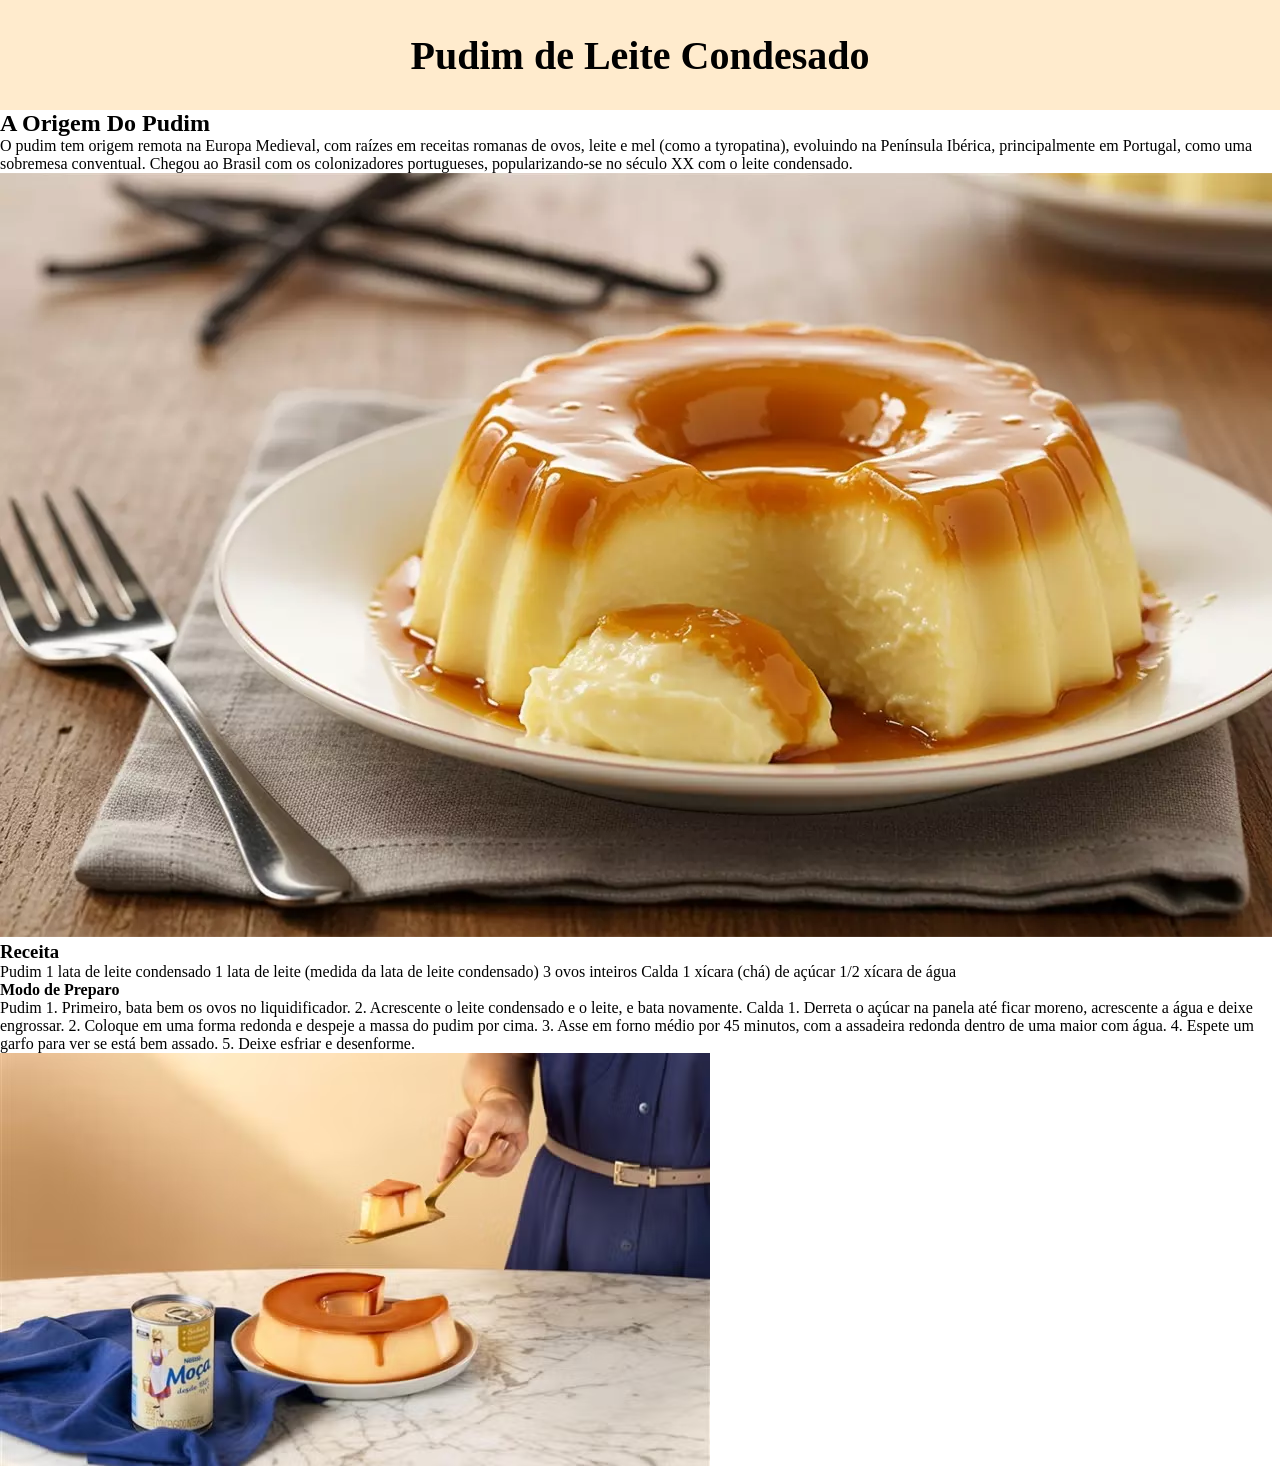
==== index.html @ 9bce7c53 "iniciando site" ====
<!DOCTYPE html>
<html lang="PT-BR">

<head>
    <meta charset="UTF-8">
    <meta name="viewport" content="width=device-width, initial-scale=1.0">
    <title>Pudim</title>
    <link rel="stylesheet" href="style.css">
</head>

<body>

    <header>
        <h1>Pudim de Leite Condesado</h1>
    </header>

    <h2>A Origem Do Pudim</h2>
    <p>O pudim tem origem remota na Europa Medieval, com raízes em receitas romanas de ovos, leite e mel (como a
        tyropatina), evoluindo na Península Ibérica, principalmente em Portugal, como uma sobremesa conventual. Chegou
        ao Brasil com os colonizadores portugueses, popularizando-se no século XX com o leite condensado.</p>

    <img src="Imagens/pudim-de-leite-condensado.webp" alt="Imagem Pudim">

    <h3>Receita</h3>
    <p>Pudim
        1 lata de leite condensado

        1 lata de leite (medida da lata de leite condensado)

        3 ovos inteiros

        Calda

        1 xícara (chá) de açúcar

        1/2 xícara de água</p>

    <h4>Modo de Preparo</h4>
    <p>Pudim

        1. Primeiro, bata bem os ovos no liquidificador.

        2. Acrescente o leite condensado e o leite, e bata novamente.

        Calda

        1. Derreta o açúcar na panela até ficar moreno, acrescente a água e deixe engrossar.

        2. Coloque em uma forma redonda e despeje a massa do pudim por cima.

        3. Asse em forno médio por 45 minutos, com a assadeira redonda dentro de uma maior com água.

        4. Espete um garfo para ver se está bem assado.

        5. Deixe esfriar e desenforme.</p>

    <img src="Imagens/77309619092d18ac08b115a4a13badf6.avif" alt="">
</body>

</html>
---- style.css ----
* {
    margin: 0;
    padding: 0;
    box-sizing: border-box;
}

header {
    display: flex;
    background-color: blanchedalmond;
    align-items: center;
    justify-content: center;
    height: 110px;
}

h1 {
    font-size: 40px;
}
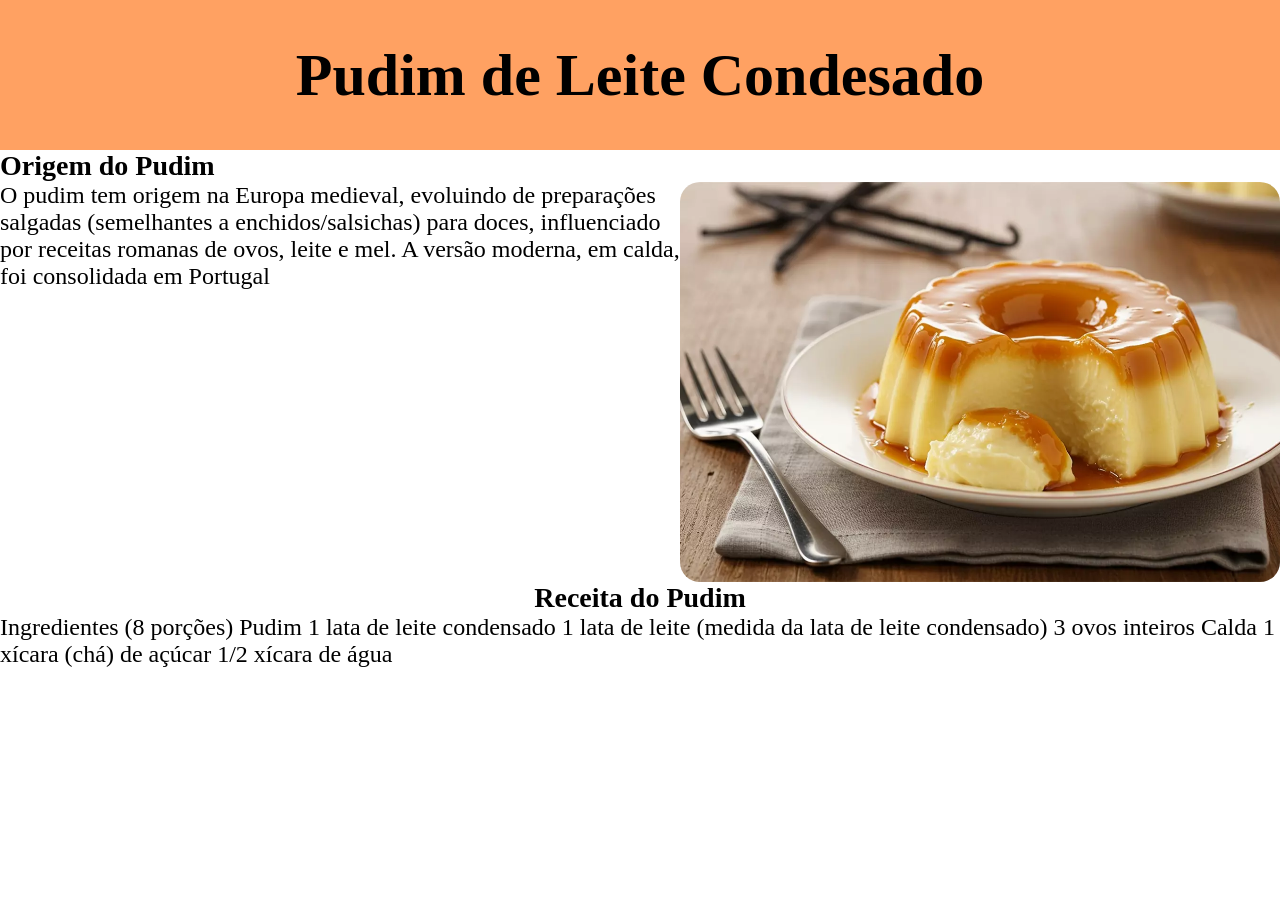
==== commit 3d00e424: "atualizando" ====
--- a/index.html
+++ b/index.html
@@ -1,60 +1,37 @@
 <!DOCTYPE html>
 <html lang="PT-BR">
-
 <head>
     <meta charset="UTF-8">
     <meta name="viewport" content="width=device-width, initial-scale=1.0">
     <title>Pudim</title>
     <link rel="stylesheet" href="style.css">
 </head>
-
+<div class="bloco">
+<header>
+    <h1>Pudim de Leite Condesado</h1>
+</header>
+</div>
 <body>
-
-    <header>
-        <h1>Pudim de Leite Condesado</h1>
-    </header>
-
-    <h2>A Origem Do Pudim</h2>
-    <p>O pudim tem origem remota na Europa Medieval, com raízes em receitas romanas de ovos, leite e mel (como a
-        tyropatina), evoluindo na Península Ibérica, principalmente em Portugal, como uma sobremesa conventual. Chegou
-        ao Brasil com os colonizadores portugueses, popularizando-se no século XX com o leite condensado.</p>
-
-    <img src="Imagens/pudim-de-leite-condensado.webp" alt="Imagem Pudim">
-
-    <h3>Receita</h3>
-    <p>Pudim
+    <h2>Origem do Pudim</h2>
+    <div class="imagem">
+    <p>O pudim tem origem na Europa medieval, evoluindo de preparações salgadas (semelhantes a enchidos/salsichas) para doces, influenciado por receitas romanas de ovos, leite e mel. A versão moderna, em calda, foi consolidada em Portugal</p>
+    <img src="Imagens/pudim-de-leite-condensado.webp" alt="Imagem pudim" class="pudim-photo">
+    </div>  
+    <h3>Receita do Pudim</h3>
+    <p>Ingredientes (8 porções)
+        Pudim
+        
         1 lata de leite condensado
-
+       
         1 lata de leite (medida da lata de leite condensado)
-
+       
         3 ovos inteiros
 
         Calda
 
+        
         1 xícara (chá) de açúcar
-
+        
         1/2 xícara de água</p>
-
-    <h4>Modo de Preparo</h4>
-    <p>Pudim
-
-        1. Primeiro, bata bem os ovos no liquidificador.
-
-        2. Acrescente o leite condensado e o leite, e bata novamente.
-
-        Calda
-
-        1. Derreta o açúcar na panela até ficar moreno, acrescente a água e deixe engrossar.
-
-        2. Coloque em uma forma redonda e despeje a massa do pudim por cima.
-
-        3. Asse em forno médio por 45 minutos, com a assadeira redonda dentro de uma maior com água.
-
-        4. Espete um garfo para ver se está bem assado.
-
-        5. Deixe esfriar e desenforme.</p>
-
-    <img src="Imagens/77309619092d18ac08b115a4a13badf6.avif" alt="">
 </body>
-
 </html>
--- a/style.css
+++ b/style.css
@@ -4,14 +4,43 @@
     box-sizing: border-box;
 }
 
-header {
+header{
     display: flex;
-    background-color: blanchedalmond;
+    flex-direction: column;
+    background-color:rgb(255, 161, 98);
+    height: 150px;
     align-items: center;
     justify-content: center;
-    height: 110px;
 }
 
-h1 {
-    font-size: 40px;
+h1{
+
+    font-size: 60px;
+}
+
+h2{
+   
+    font-size: 28px;
+}
+
+h3{
+    text-align: center;
+    font-size: 28px;
+}
+
+p{
+    font-size: 24px;
+    text-align: left;
+    
+}
+
+.imagem{
+    display: flex;
+    justify-content: center;
+}
+
+.pudim-photo {
+    width: 600px;
+    height: 400px;
+    border-radius: 20px;
 }
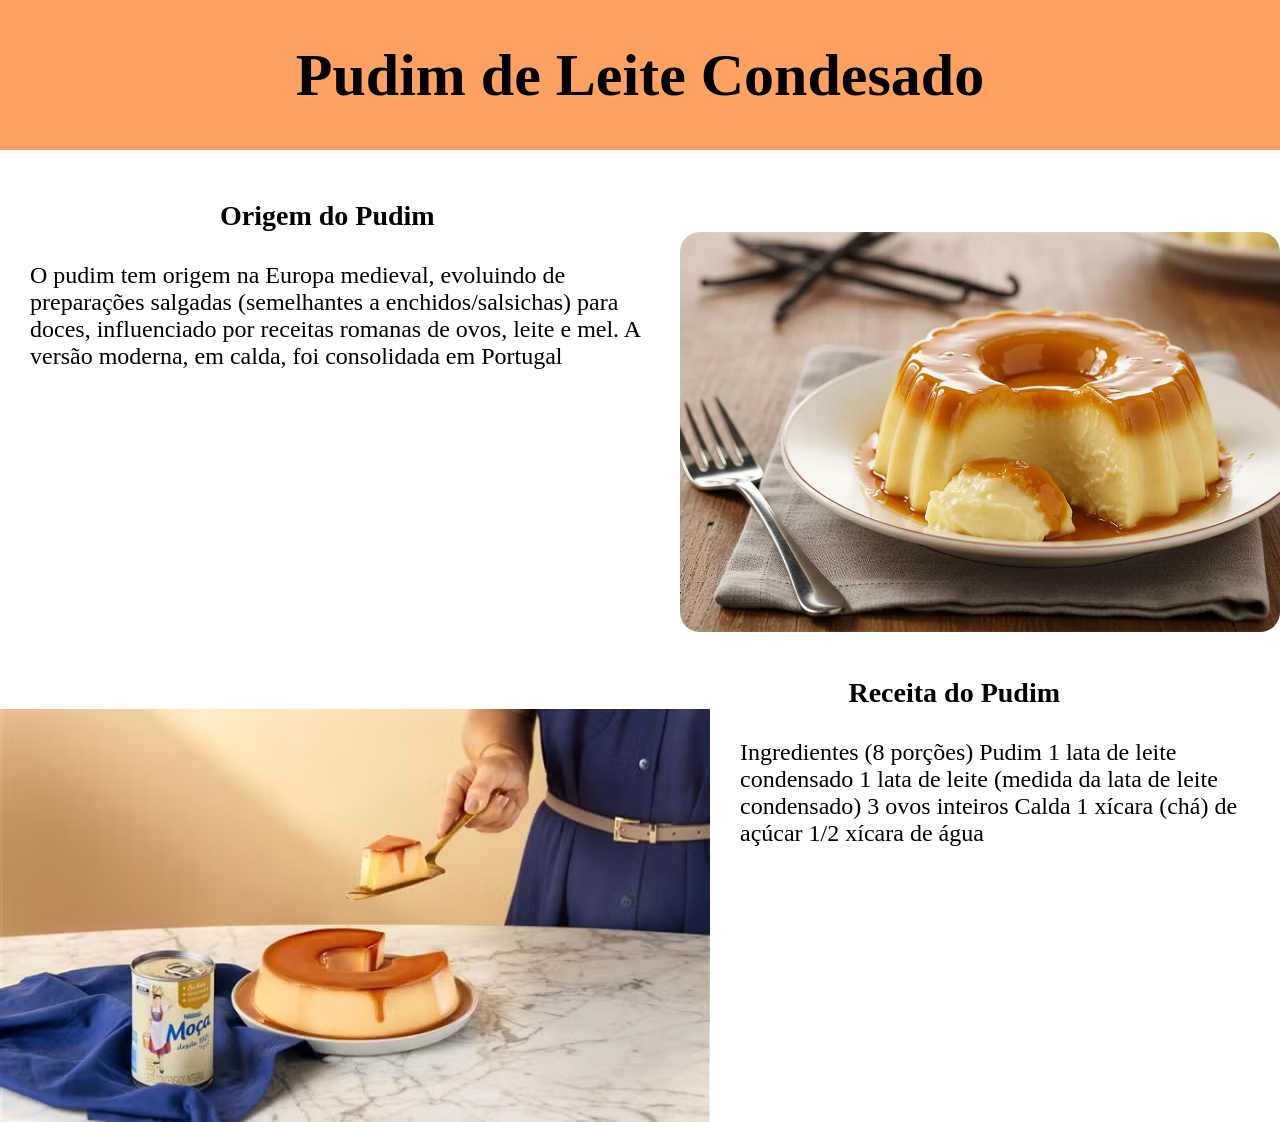
==== commit 6bf2a4a7: "atualizando" ====
--- a/index.html
+++ b/index.html
@@ -6,18 +6,20 @@
     <title>Pudim</title>
     <link rel="stylesheet" href="style.css">
 </head>
-<div class="bloco">
+
 <header>
     <h1>Pudim de Leite Condesado</h1>
 </header>
-</div>
+
 <body>
     <h2>Origem do Pudim</h2>
-    <div class="imagem">
+    <div class="imagem1">
     <p>O pudim tem origem na Europa medieval, evoluindo de preparações salgadas (semelhantes a enchidos/salsichas) para doces, influenciado por receitas romanas de ovos, leite e mel. A versão moderna, em calda, foi consolidada em Portugal</p>
     <img src="Imagens/pudim-de-leite-condensado.webp" alt="Imagem pudim" class="pudim-photo">
     </div>  
     <h3>Receita do Pudim</h3>
+    <div class="imagem2">
+    <img src="Imagens/77309619092d18ac08b115a4a13badf6.avif" alt="Preparo do Pudim">
     <p>Ingredientes (8 porções)
         Pudim
         
@@ -33,5 +35,6 @@
         1 xícara (chá) de açúcar
         
         1/2 xícara de água</p>
+</div>
 </body>
 </html>
--- a/style.css
+++ b/style.css
@@ -11,30 +11,40 @@
     height: 150px;
     align-items: center;
     justify-content: center;
+    margin-bottom: 50px;
 }
 
 h1{
-
     font-size: 60px;
 }
 
 h2{
-   
     font-size: 28px;
+    margin-left: 220px;
 }
 
 h3{
-    text-align: center;
+    text-align: right;
     font-size: 28px;
+    margin-right: 220px;
+    margin-top: 45px;
 }
 
 p{
     font-size: 24px;
     text-align: left;
+    margin-left: 30px;
+    margin-right: 25px;
+    margin-top: 30px;
     
 }
 
-.imagem{
+.imagem1{
+    display: flex;
+    justify-content: center;
+}
+
+.imagem2{
     display: flex;
     justify-content: center;
 }
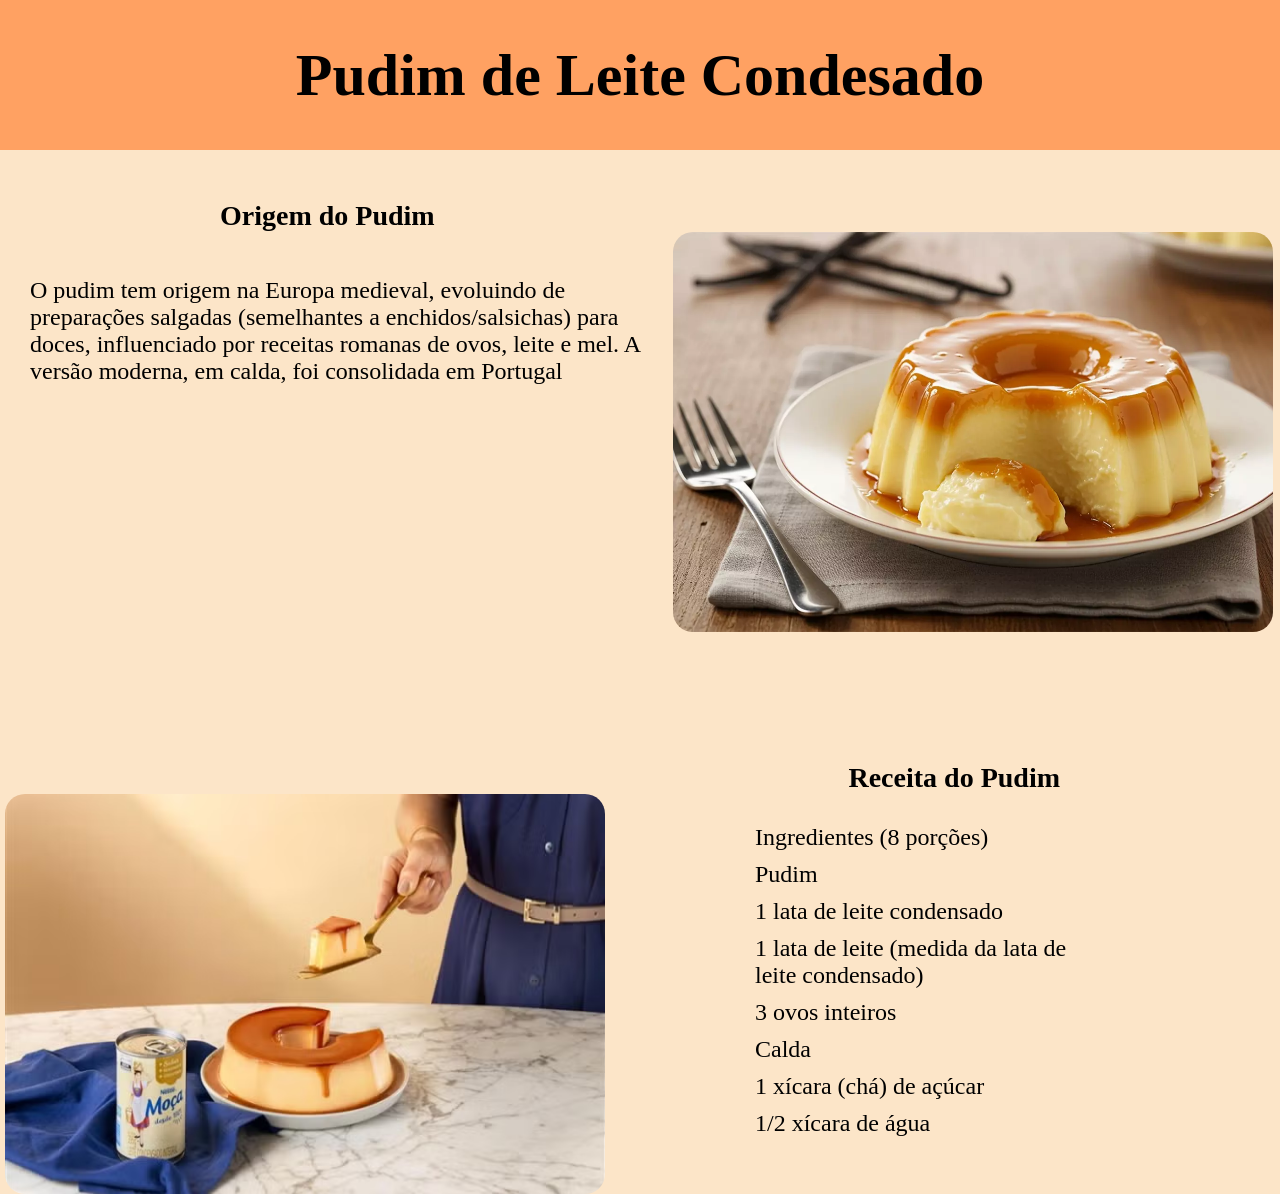
==== commit 69815c44: "." ====
--- a/index.html
+++ b/index.html
@@ -19,22 +19,30 @@
     </div>  
     <h3>Receita do Pudim</h3>
     <div class="imagem2">
-    <img src="Imagens/77309619092d18ac08b115a4a13badf6.avif" alt="Preparo do Pudim">
-    <p>Ingredientes (8 porções)
-        Pudim
+    <img src="Imagens/77309619092d18ac08b115a4a13badf6.avif" alt="Preparo do Pudim" class="pudim-photo">
+    
+    <ul>
+        Ingredientes (8 porções)
+
+        <li>Pudim</li>
         
-        1 lata de leite condensado
+       <li>1 lata de leite condensado</li>
        
-        1 lata de leite (medida da lata de leite condensado)
+       <li>1 lata de leite (medida da lata de leite condensado)</li>
        
-        3 ovos inteiros
+       <li>3 ovos inteiros</li>
 
-        Calda
+       <li>Calda</li>
 
         
-        1 xícara (chá) de açúcar
+       <li>1 xícara (chá) de açúcar</li>
         
-        1/2 xícara de água</p>
+       <li>1/2 xícara de água</li>
+    </ul>
 </div>
+
+<footer>
+        
+</footer>
 </body>
 </html>
--- a/style.css
+++ b/style.css
@@ -2,6 +2,10 @@
     margin: 0;
     padding: 0;
     box-sizing: border-box;
+}
+
+body{
+    background-color: rgb(252, 229, 200);
 }
 
 header{
@@ -27,7 +31,7 @@
     text-align: right;
     font-size: 28px;
     margin-right: 220px;
-    margin-top: 45px;
+    margin-top: 130px;
 }
 
 p{
@@ -35,18 +39,34 @@
     text-align: left;
     margin-left: 30px;
     margin-right: 25px;
-    margin-top: 30px;
+    margin-top: 45px;
     
+}
+
+ul{
+    list-style: none;
+    font-size: 24px;
+    margin-top: 30px ;
+    margin-left: 150px;
+    
+}
+
+li{
+    margin-top: 10px;
+    margin-bottom: 10px;
 }
 
 .imagem1{
     display: flex;
     justify-content: center;
+    margin-right: 7px ;
 }
 
 .imagem2{
     display: flex;
     justify-content: center;
+    margin-right: 200px;
+    margin-left: 5px;
 }
 
 .pudim-photo {
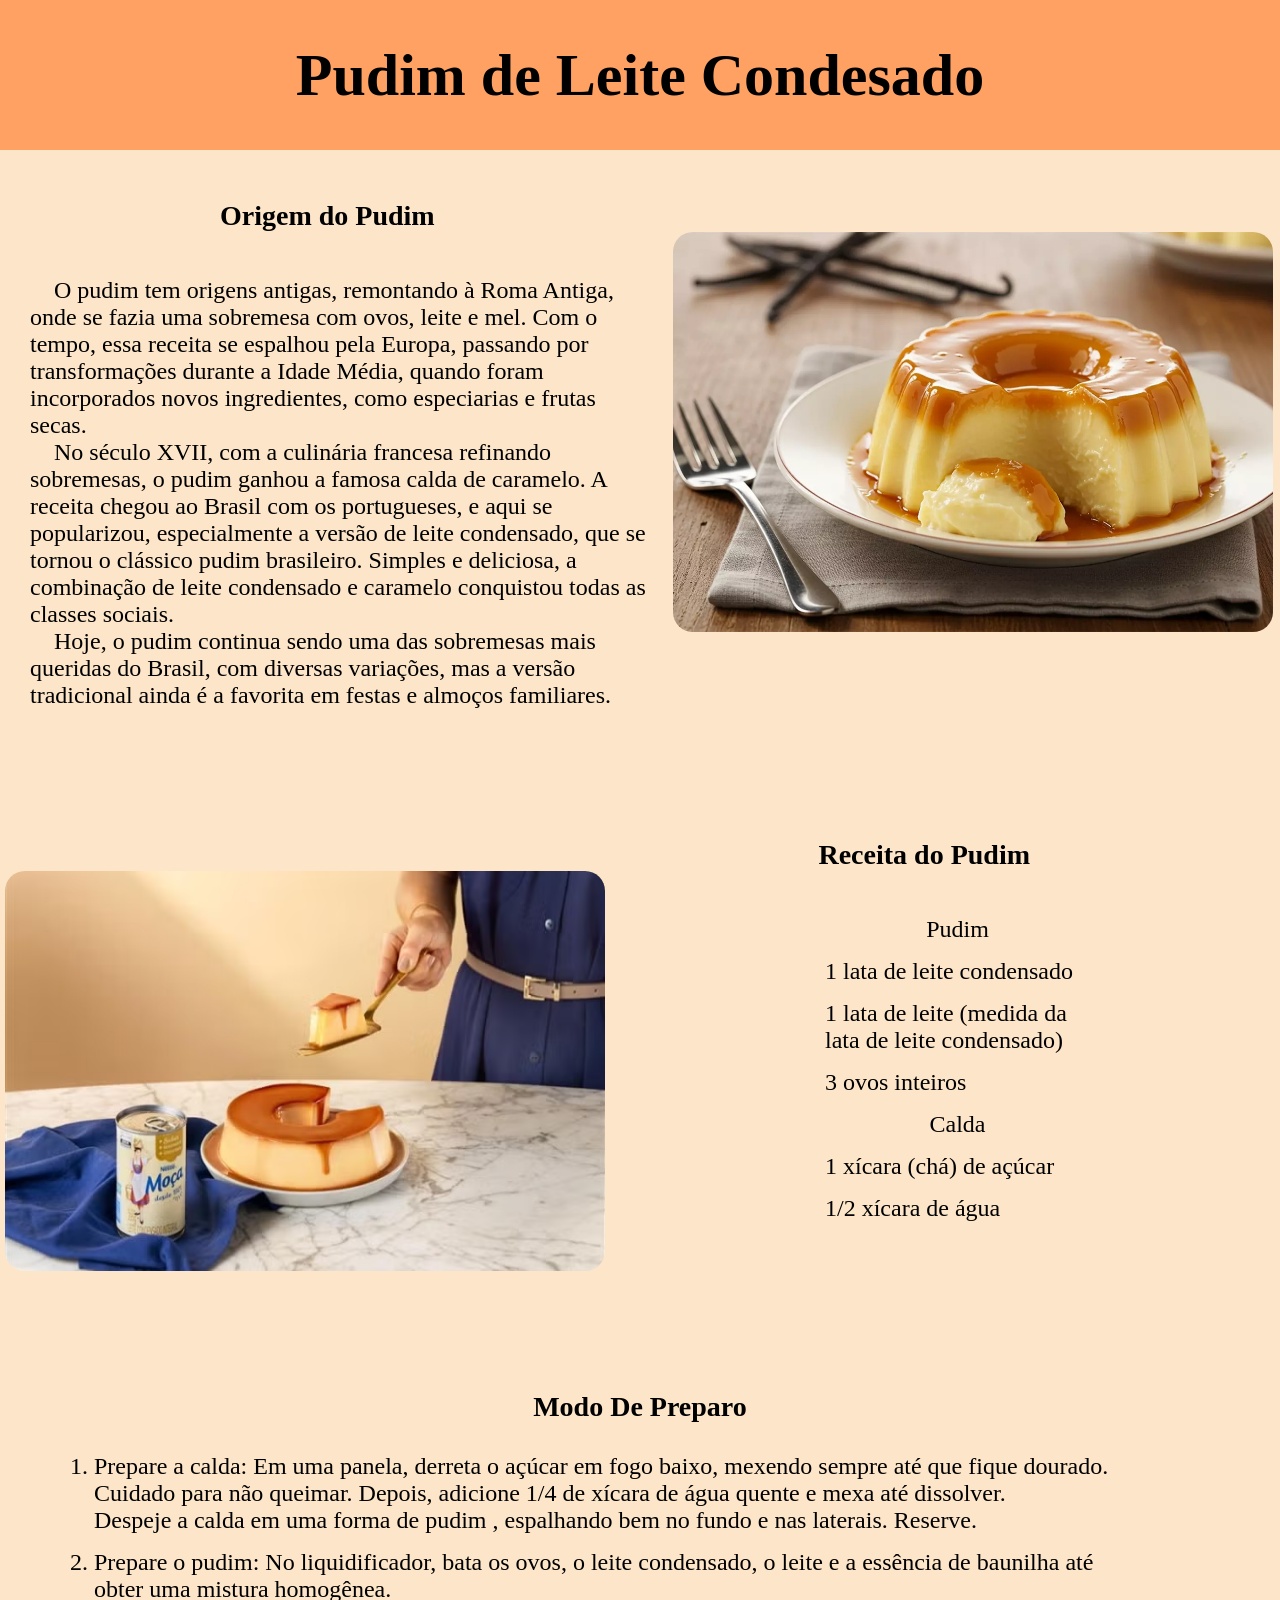
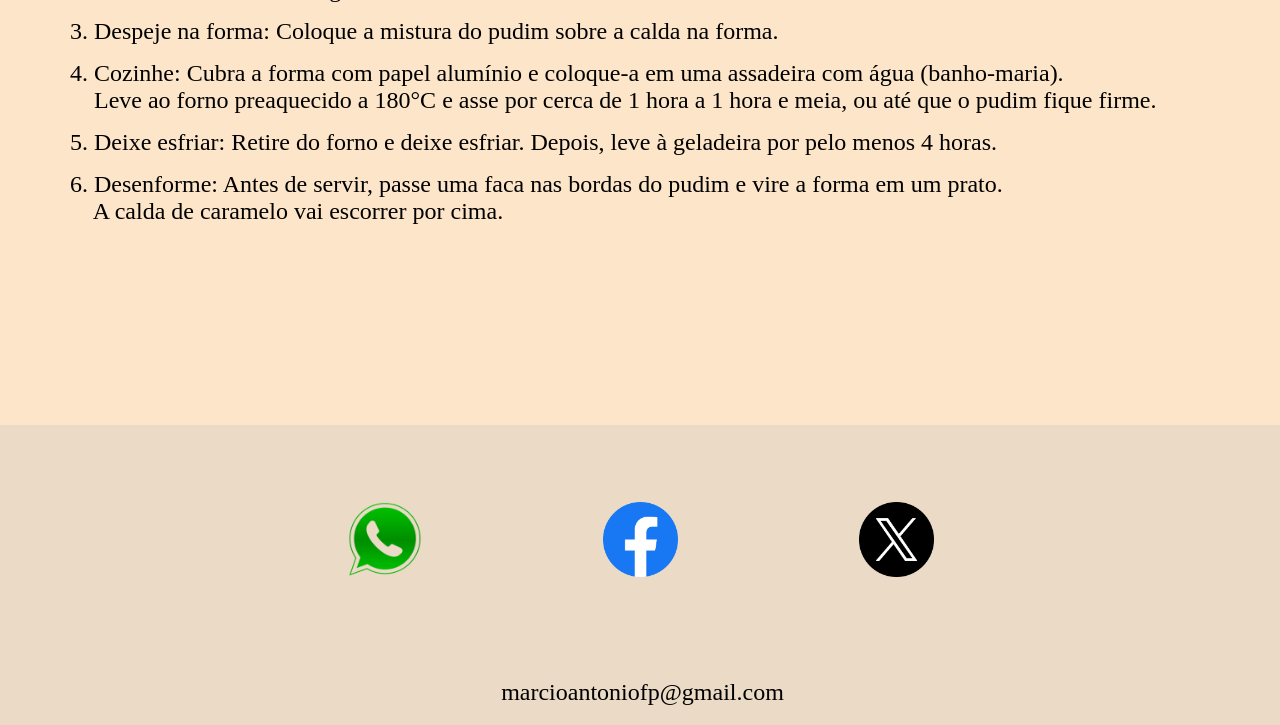
==== commit de76c540: "Finalizado" ====
--- a/index.html
+++ b/index.html
@@ -14,17 +14,16 @@
 <body>
     <h2>Origem do Pudim</h2>
     <div class="imagem1">
-    <p>O pudim tem origem na Europa medieval, evoluindo de preparações salgadas (semelhantes a enchidos/salsichas) para doces, influenciado por receitas romanas de ovos, leite e mel. A versão moderna, em calda, foi consolidada em Portugal</p>
+    <p>&emsp;O pudim tem origens antigas, remontando à Roma Antiga, onde se fazia uma sobremesa com ovos, leite e mel. Com o tempo, essa receita se espalhou pela Europa, passando por transformações durante a Idade Média, quando foram incorporados novos ingredientes, como especiarias e frutas secas.<br>&emsp;No século XVII, com a culinária francesa refinando sobremesas, o pudim ganhou a famosa calda de caramelo. A receita chegou ao Brasil com os portugueses, e aqui se popularizou, especialmente a versão de leite condensado, que se tornou o clássico pudim brasileiro. Simples e deliciosa, a combinação de leite condensado e caramelo conquistou todas as classes sociais.
+    <br>&emsp;Hoje, o pudim continua sendo uma das sobremesas mais queridas do Brasil, com diversas variações, mas a versão tradicional ainda é a favorita em festas e almoços familiares.</p>
     <img src="Imagens/pudim-de-leite-condensado.webp" alt="Imagem pudim" class="pudim-photo">
     </div>  
     <h3>Receita do Pudim</h3>
     <div class="imagem2">
     <img src="Imagens/77309619092d18ac08b115a4a13badf6.avif" alt="Preparo do Pudim" class="pudim-photo">
     
-    <ul>
-        Ingredientes (8 porções)
-
-        <li>Pudim</li>
+    <ul class="receita">
+        <li class="li-central">Pudim</li>
         
        <li>1 lata de leite condensado</li>
        
@@ -32,7 +31,7 @@
        
        <li>3 ovos inteiros</li>
 
-       <li>Calda</li>
+       <li class="li-central">Calda</li>
 
         
        <li>1 xícara (chá) de açúcar</li>
@@ -41,8 +40,35 @@
     </ul>
 </div>
 
+    <h4>Modo De Preparo</h4>
+
+    <ul class="preparo">
+        <li>1. Prepare a calda: Em uma panela, derreta o açúcar em fogo baixo, mexendo sempre até que fique dourado.<br> &emsp;Cuidado para não queimar. Depois, adicione 1/4 de xícara de água quente e mexa até dissolver.<br> &emsp;Despeje a calda em uma forma de pudim , espalhando bem no fundo e nas laterais. Reserve.</li>
+        <li>2. Prepare o pudim: No liquidificador, bata os ovos, o leite condensado, o leite e a essência de baunilha até<br> &emsp;obter uma mistura homogênea.</li>
+        <li>3. Despeje na forma: Coloque a mistura do pudim sobre a calda na forma.</li>
+        <li>4. Cozinhe: Cubra a forma com papel alumínio e coloque-a em uma assadeira com água (banho-maria).<br> &emsp;Leve ao forno preaquecido a 180°C e asse por cerca de 1 hora a 1 hora e meia, ou até que o pudim fique firme.</li>
+        <li>5. Deixe esfriar: Retire do forno e deixe esfriar. Depois, leve à geladeira por pelo menos 4 horas.</li>
+        <li>6. Desenforme: Antes de servir, passe uma faca nas bordas do pudim e vire a forma em um prato.<br> &emsp;A calda de caramelo vai escorrer por cima.</li>
+    </ul>
 <footer>
-        
+    <div class="buttons-container">
+        <a href="https://api.whatsapp.com/send?text=URL_PARA_COMPARTILHAR ">
+            <div class="share-button wpp ">
+                <img src="Imagens/wpp.png" alt=" " class="img-share ">
+            </div>
+        </a>
+
+        <a href="https://www.facebook.com/sharer/sharer.php?u=https://seusite.com ">
+            <div class="share-button face "><img src="Imagens/face2.png" alt=" " class="img-share "></div>
+        </a>
+        <a href="https://twitter.com/intent/tweet?url=https://seusite.com&text=Confira isso! ">
+            <div class="share-button x "><img src="Imagens/X.png" alt=" " class="img-share "></div>
+        </a>
+    </div>
+
+       <div class="email">
+            <p>marcioantoniofp@gmail.com</p>
+        </div>
 </footer>
 </body>
 </html>
--- a/style.css
+++ b/style.css
@@ -30,8 +30,15 @@
 h3{
     text-align: right;
     font-size: 28px;
-    margin-right: 220px;
+    margin-right: 250px;
     margin-top: 130px;
+}
+
+h4{
+    text-align: center;
+    font-size: 28px;
+    margin-top: 120px;
+    margin-bottom: 30px;
 }
 
 p{
@@ -43,7 +50,7 @@
     
 }
 
-ul{
+.receita{
     list-style: none;
     font-size: 24px;
     margin-top: 30px ;
@@ -51,9 +58,20 @@
     
 }
 
+.preparo{
+    list-style: none;
+    font-size: 24px;
+}
+
 li{
-    margin-top: 10px;
-    margin-bottom: 10px;
+    margin-top: 15px;
+    margin-bottom: 12px;
+    margin-left: 70px;
+}
+
+.li-central{
+    text-align: center;
+    margin-left: 80px;
 }
 
 .imagem1{
@@ -73,4 +91,45 @@
     width: 600px;
     height: 400px;
     border-radius: 20px;
+}
+
+footer{
+    background-color: beige;
+    margin-top: 200px;
+    display: flex;
+    background-color: rgba(194, 194, 194, 0.308);
+    height: 300px;
+    align-items: center;
+    flex-direction: column;
+    justify-content: center;
+}
+
+
+.img-share {
+    width: 150%;
+    height: 150%;
+}
+
+.share-button {
+    display: flex;
+    justify-content: center;
+    align-items: center;
+    width: 50px;
+    height: 50px;
+}
+
+.share-button:hover {
+    transform: scale(1.2);
+    transition: 0.5s;
+}
+.buttons-container{
+    display: flex;
+    justify-content: space-around;
+    flex-direction: row;
+    width: 60%;
+    margin-top: 70px;
+}
+
+.email{
+    margin-top: 70px;
 }
